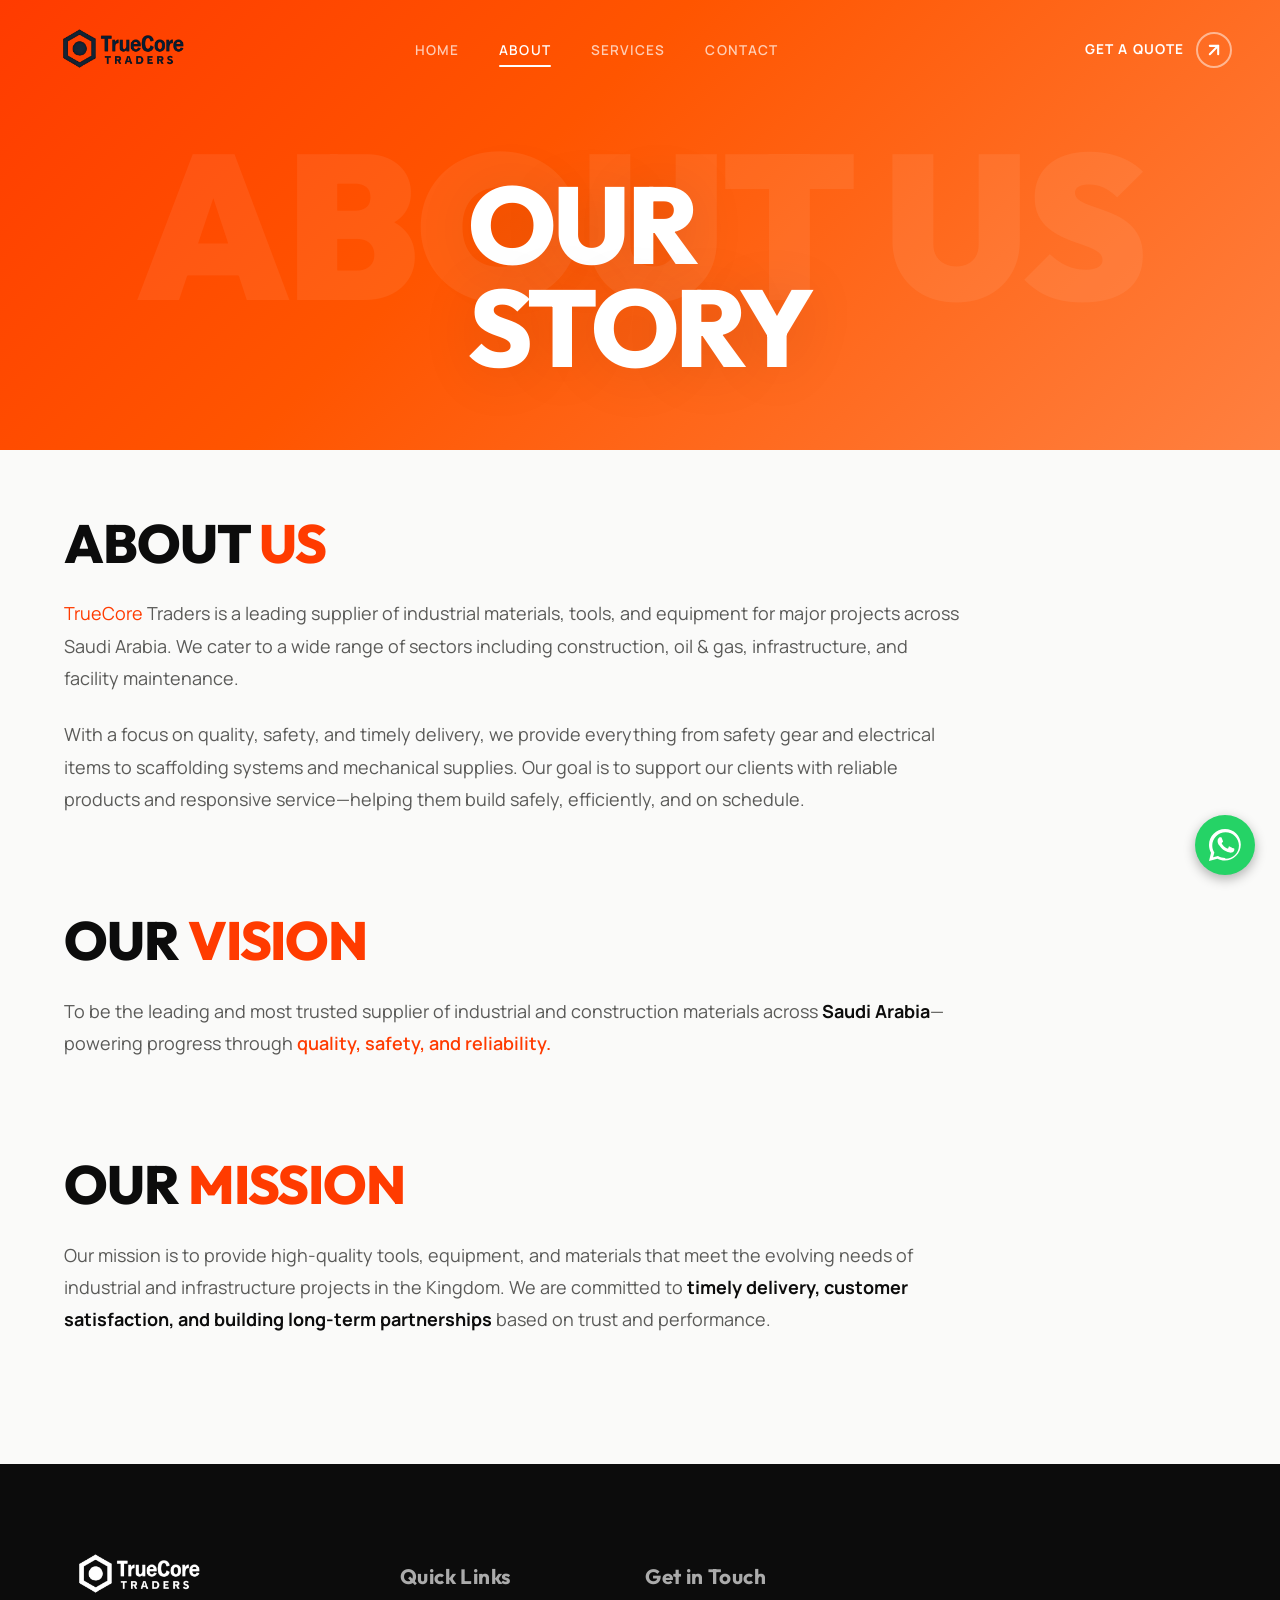
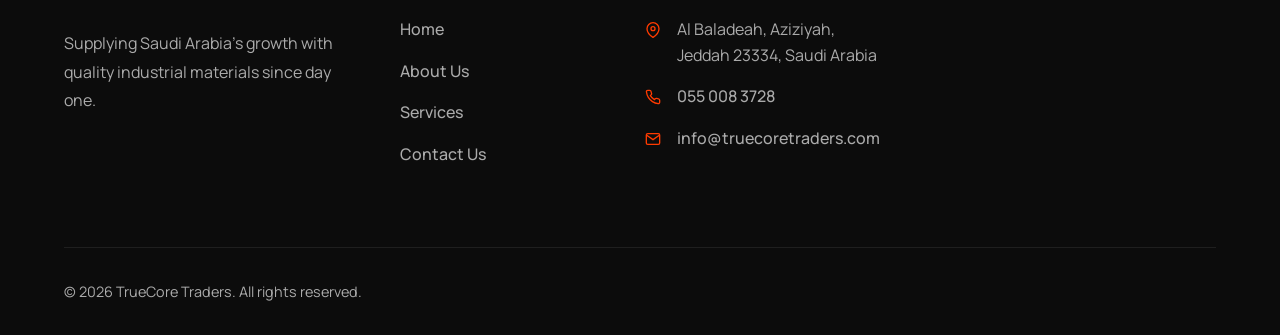
==== about.html @ ba6ee798 "Final SEO optimization, image compression to WebP, and final layout fixes" ====
<!DOCTYPE html>
<html lang="en">

<head>
    <meta charset="UTF-8">
    <meta name="viewport" content="width=device-width, initial-scale=1.0">
    <title>About Us | TrueCore Traders</title>
    <meta name="description"
        content="Learn about TrueCore Traders — Saudi Arabia's trusted supplier of industrial materials, safety equipment, power tools, and construction supplies.">
    <meta name="keywords" content="Safety Equipment, Power & Hand Tools, Electrical Items, Civil & Mechanical Materials, Lifting Equipment, Testing Instruments, Welding Tools & Supplies, Fasteners & Hardware, Lighting Fixtures, Furniture & Plumbing Materials, Cleaning & Maintenance Supplies, Office Supplies, Scaffolding & Access Systems, TrueCore Traders, Saudi Arabia">
        
    <!-- Favicon -->
    <link rel="icon" type="image/png" href="logo.png">
    <link rel="apple-touch-icon" href="logo.png">
    
    <!-- Canonical URL -->
    <link rel="canonical" href="https://www.truecoretraders.com/about.html">
    
    <!-- Open Graph Tags -->
    <meta property="og:title" content="About Us | TrueCore Traders">
    <meta property="og:description" content="Learn about TrueCore Traders — Saudi Arabia's trusted supplier of industrial materials, safety equipment, power tools, and construction supplies.">
    <meta property="og:image" content="https://www.truecoretraders.com/logo.png">
    <meta property="og:url" content="https://www.truecoretraders.com/about.html">
    <meta property="og:type" content="website">
    <meta property="og:site_name" content="TrueCore Traders">
    
    <!-- Twitter Card Tags -->
    <meta name="twitter:card" content="summary_large_image">
    <meta name="twitter:title" content="About Us | TrueCore Traders">
    <meta name="twitter:description" content="Learn about TrueCore Traders — Saudi Arabia's trusted supplier of industrial materials, safety equipment, power tools, and construction supplies.">
    <meta name="twitter:image" content="https://www.truecoretraders.com/logo.png">
    
    <link rel="stylesheet" href="styles.css">
    <link
        href="https://fonts.googleapis.com/css2?family=Outfit:wght@400;500;600;700;800;900&family=Manrope:wght@300;400;500;600;700;800&display=swap"
        rel="stylesheet">
    <style>
        .hero.about-hero {
            min-height: 50vh;
            display: flex;
            align-items: center;
            justify-content: center;
            padding-top: 100px;
        }

        .vision-mission-grid {
            display: grid;
            grid-template-columns: repeat(auto-fit, minmax(350px, 1fr));
            gap: 2rem;
            max-width: 1200px;
            margin: 0 auto;
            padding: 4rem 2rem;
        }
    </style>
</head>

<body>

    <!-- Navigation -->
    <nav class="navbar" id="navbar" aria-label="Main navigation">
        <div class="nav-logo">
            <a href="index.html" style="text-decoration: none; display: flex; align-items: center;">
                <img src="logo.png" alt="TrueCore Logo" class="nav-logo-image">
            </a>
        </div>
        <ul class="nav-links" id="navLinks">
            <li><a href="index.html">Home</a></li>
            <li><a href="about.html" class="active">About</a></li>
            <li><a href="services.html">Services</a></li>
            <li><a href="contact.html">Contact</a></li>
        </ul>
        <a href="contact.html" class="nav-cta" id="btnQuote">
            <span>GET A QUOTE</span>
            <span class="nav-cta-arrow">
                <svg width="20" height="20" viewBox="0 0 24 24" fill="none" stroke="currentColor" stroke-width="2.5"
                    stroke-linecap="round" stroke-linejoin="round">
                    <line x1="7" y1="17" x2="17" y2="7"></line>
                    <polyline points="7 7 17 7 17 17"></polyline>
                </svg>
            </span>
        </a>
        <!-- Mobile Menu Toggle -->
        <button class="mobile-toggle" id="mobileToggle" aria-label="Toggle navigation menu">
            <span></span><span></span><span></span>
        </button>
    </nav>

    <!-- Hero Section -->
    <main class="hero about-hero" id="hero">
        <h1 class="sr-only">About TrueCore Traders — Saudi Arabia's Trusted Industrial Supplier</h1>
        <!-- Background Name Watermark -->
        <div class="hero-watermark" aria-hidden="true">ABOUT US</div>

        <!-- Giant Typography -->
        <div class="hero-headline" style="position: relative; z-index: 10;">
            <span class="hero-word hero-word-1">OUR</span>
            <span class="hero-word hero-word-2">STORY</span>
        </div>
    </main>

    <!-- About, Vision and Mission Section -->
    <section class="about-vision-mission-section" id="about" style="background: var(--surface-0); padding: 4rem 4rem 8rem 4rem;">
        <div style="max-width: 1200px; margin: 0 auto; display: flex; flex-direction: column; gap: 6rem;">

            <!-- About Text -->
            <div class="reveal-up" style="--delay: 0s;">
                <h2 class="section-heading" style="margin-bottom: 1.5rem;">
                    ABOUT <span class="text-accent">US</span>
                </h2>
                <p style="color: var(--text-secondary); font-size: 1.125rem; line-height: 1.8; max-width: 900px; font-weight: 400; margin-bottom: 1.5rem;">
                    <span class="text-accent">TrueCore</span> Traders is a leading supplier of industrial materials,
                    tools, and equipment for major projects across Saudi Arabia. We cater to a wide range of sectors
                    including construction, oil & gas, infrastructure, and facility maintenance.
                </p>
                <p style="color: var(--text-secondary); font-size: 1.125rem; line-height: 1.8; max-width: 900px; font-weight: 400;">
                    With a focus on quality, safety, and timely delivery, we provide everything from safety gear and
                    electrical items to scaffolding systems and mechanical supplies. Our goal is to support our clients
                    with reliable products and responsive service—helping them build safely, efficiently, and on
                    schedule.
                </p>
            </div>

            <!-- Vision Text -->
            <div class="reveal-up" style="--delay: 0.2s;">
                <h2 class="section-heading" style="margin-bottom: 1.5rem;">
                    <span style="color: var(--text-primary);">OUR</span>
                    <span style="color: var(--orange-hot);">VISION</span>
                </h2>
                <p
                    style="color: var(--text-secondary); font-size: 1.125rem; line-height: 1.8; max-width: 900px; font-weight: 400;">
                    To be the leading and most trusted supplier of industrial and construction materials across <span
                        style="color: var(--text-primary); font-weight: 700;">Saudi Arabia</span>—powering progress
                    through <span style="color: var(--orange-hot); font-weight: 600;">quality, safety, and
                        reliability.</span>
                </p>
            </div>

            <!-- Mission Text -->
            <div class="reveal-up" style="--delay: 0.4s;">
                <h2 class="section-heading" style="margin-bottom: 1.5rem;">
                    <span style="color: var(--text-primary);">OUR</span>
                    <span style="color: var(--orange-hot);">MISSION</span>
                </h2>
                <p
                    style="color: var(--text-secondary); font-size: 1.125rem; line-height: 1.8; max-width: 900px; font-weight: 400;">
                    Our mission is to provide high-quality tools, equipment, and materials that meet the evolving needs
                    of industrial and infrastructure projects in the Kingdom. We are committed to <span
                        style="color: var(--text-primary); font-weight: 700;">timely delivery, customer satisfaction,
                        and building long-term partnerships</span> based on trust and performance.
                </p>
            </div>

        </div>
    </section>

    <!-- Footer -->
    <footer class="site-footer" id="contact">
        <div class="footer-grid">
            <div class="footer-brand">
                <div class="footer-logo">
                    <img src="logo.png" alt="TrueCore Logo" class="nav-logo-image">
                </div>
                <p class="footer-tagline">Supplying Saudi Arabia's growth with quality industrial materials since day
                    one.</p>
            </div>

            <div class="footer-col">
                <h4>Quick Links</h4>
                <ul>
                    <li><a href="index.html">Home</a></li>
                    <li><a href="about.html">About Us</a></li>
                    <li><a href="services.html">Services</a></li>
                    <li><a href="contact.html">Contact Us</a></li>
                </ul>
            </div>


            <div class="footer-col">
                <h4>Get in Touch</h4>
                <ul class="contact-list">
                    <li>
                        <svg width="16" height="16" viewBox="0 0 24 24" fill="none" stroke="currentColor" stroke-width="2"><path d="M21 10c0 7-9 13-9 13s-9-6-9-13a9 9 0 0 1 18 0z"></path><circle cx="12" cy="10" r="3"></circle></svg>
                        <span>Al Baladeah, Aziziyah,<br>Jeddah 23334, Saudi Arabia</span>
                    </li>
                    <li>
                        <svg width="16" height="16" viewBox="0 0 24 24" fill="none" stroke="currentColor"
                            stroke-width="2">
                            <path
                                d="M22 16.92v3a2 2 0 01-2.18 2 19.79 19.79 0 01-8.63-3.07 19.5 19.5 0 01-6-6 19.79 19.79 0 01-3.07-8.67A2 2 0 014.11 2h3a2 2 0 012 1.72c.127.96.361 1.903.7 2.81a2 2 0 01-.45 2.11L8.09 9.91a16 16 0 006 6l1.27-1.27a2 2 0 012.11-.45c.907.339 1.85.573 2.81.7A2 2 0 0122 16.92z" />
                        </svg>
                        <a href="tel:0550083728">055 008 3728</a>
                    </li>
                    <li>
                        <svg width="16" height="16" viewBox="0 0 24 24" fill="none" stroke="currentColor"
                            stroke-width="2">
                            <path d="M4 4h16c1.1 0 2 .9 2 2v12c0 1.1-.9 2-2 2H4c-1.1 0-2-.9-2-2V6c0-1.1.9-2 2-2z" />
                            <polyline points="22,6 12,13 2,6" />
                        </svg>
                        <a href="mailto:info@truecoretraders.com">info@truecoretraders.com</a>
                    </li>

                </ul>
            </div>
        </div>

        <div class="footer-bottom">
            <p>&copy; 2026 TrueCore Traders. All rights reserved.</p>
        </div>
    </footer>

    <script>

        // ===== NAVBAR =====
        window.addEventListener('scroll', () => {
            const scrollTop = document.documentElement.scrollTop;
            const navbar = document.getElementById('navbar');
            if (scrollTop > 80) {
                navbar.classList.add('scrolled');
            } else {
                navbar.classList.remove('scrolled');
            }
        });

        // ===== REVEAL ON SCROLL =====
        const revealElements = document.querySelectorAll('.reveal-up');
        const revealObserver = new IntersectionObserver((entries) => {
            entries.forEach(entry => {
                if (entry.isIntersecting) {
                    entry.target.classList.add('revealed');
                    revealObserver.unobserve(entry.target);
                }
            });
        }, { threshold: 0.15, rootMargin: '0px 0px -50px 0px' });
        revealElements.forEach(el => revealObserver.observe(el));

        // ===== MOBILE MENU =====
        const mobileToggle = document.getElementById('mobileToggle');
        const navLinks = document.getElementById('navLinks');

        if (mobileToggle) {
            mobileToggle.addEventListener('click', () => {
                mobileToggle.classList.toggle('active');
                navLinks.classList.toggle('mobile-open');
            });
        }

        // ===== HERO ENTRANCE ANIMATIONS =====
        document.addEventListener('DOMContentLoaded', () => {
            document.querySelectorAll('.hero-word').forEach((el, i) => {
                setTimeout(() => el.classList.add('visible'), i * 150);
            });
            setTimeout(() => {
                document.querySelector('.hero-watermark')?.classList.add('visible');
            }, 400);
        });
    </script>
    <!-- WhatsApp Sticky Button -->
    <a href="https://wa.me/966550083728" class="whatsapp-sticky" target="_blank" rel="noopener noreferrer" aria-label="Chat on WhatsApp">
        <svg viewBox="0 0 32 32" width="32" height="32" fill="currentColor" xmlns="http://www.w3.org/2000/svg">
            <path d="M16.002 0c-8.835 0-16.002 7.165-16.002 16 0 2.825.735 5.485 2.03 7.77L.025 31.968l8.4-2.202c2.205 1.155 4.7 1.815 7.377 1.815 8.835 0 16.002-7.165 16.002-16S24.837 0 16.002 0zm0 28.877c-2.39 0-4.63-.615-6.57-1.685l-.475-.26-4.887 1.282 1.305-4.762-.305-.487c-1.185-1.9-1.815-4.14-1.815-6.49 0-7.355 5.985-13.34 13.342-13.34s13.34 5.985 13.34 13.34c0 7.355-5.985 13.34-13.34 13.34zm7.32-9.98c-.4-.2-2.375-1.175-2.74-1.31-.365-.135-.63-.2-.895.2-.265.4-.1.975-.41 1.375-.31.4-.625.45-1.025.25s-1.695-.625-3.23-2c-1.195-1.07-2-2.395-2.23-2.795-.23-.4-.025-.615.175-.815.18-.18.4-.4.6-.6.2-.2.265-.345.4-.575.135-.23.065-.43-.035-.63s-.895-2.155-1.225-2.95c-.32-.775-.645-.67-.895-.68-.24-.01-.515-.01-.78-.01-.265 0-.695.1-1.06.5s-1.395 1.36-1.395 3.32 1.425 3.85 1.625 4.12c.2.265 2.81 4.29 6.81 6.01 3.52 1.515 4.545 1.55 5.375 1.31.96-.28 2.375-.97 2.71-1.91s.335-1.745.235-1.91c-.1-.165-.365-.265-.765-.465z"></path>
        </svg>
    </a>

    <!-- Structured Data (JSON-LD) -->
    <script type="application/ld+json">
    {
        "@context": "https://schema.org",
        "@type": "AboutPage",
        "url": "https://www.truecoretraders.com/about.html",
        "name": "About TrueCore Traders",
        "description": "Learn about TrueCore Traders — Saudi Arabia's trusted supplier of industrial materials, safety equipment, power tools, and construction supplies.",
        "publisher": {
            "@type": "Organization",
            "name": "TrueCore Traders",
            "url": "https://www.truecoretraders.com",
            "logo": "https://www.truecoretraders.com/logo.png"
        },
        "mainEntity": {
            "@type": "Organization",
            "name": "TrueCore Traders",
            "description": "A leading supplier of industrial materials, tools, and equipment for major projects across Saudi Arabia.",
            "areaServed": {
                "@type": "Country",
                "name": "Saudi Arabia"
            },
            "knowsAbout": ["Industrial Materials", "Safety Equipment", "Power Tools", "Construction Supplies", "Scaffolding", "Welding Equipment"]
        }
    }
    </script>
</body>

</html>
---- styles.css ----
/* ============================================
   TrueCore Traders — Bold Editorial Design System
   Inspired by VIKTORCODDY reference layout
   ============================================ */

/* === DESIGN TOKENS === */
:root {
    --orange-hot: #FF3B00;
    --orange-deep: #E63200;
    --orange-light: #FF6B35;
    --orange-glow: rgba(255, 59, 0, 0.4);
    --orange-subtle: rgba(255, 59, 0, 0.08);

    --surface-0: #FAFAF9;
    --surface-1: #FFFFFF;
    --surface-2: #F5F5F0;
    --surface-dark: #0C0C0C;
    --surface-dark-2: #161616;
    --surface-dark-3: #1E1E1E;

    --text-primary: #0C0C0C;
    --text-secondary: #5A5A58;
    --text-tertiary: #9A9A97;
    --text-inverse: #FAFAF9;
    --text-inverse-muted: #ABABAB;

    --radius-sm: 8px;
    --radius-md: 12px;
    --radius-lg: 20px;
    --radius-xl: 28px;
    --radius-full: 9999px;

    --shadow-sm: 0 1px 2px rgba(0, 0, 0, 0.04), 0 1px 4px rgba(0, 0, 0, 0.02);
    --shadow-md: 0 4px 12px rgba(0, 0, 0, 0.06), 0 2px 6px rgba(0, 0, 0, 0.03);
    --shadow-lg: 0 12px 40px rgba(0, 0, 0, 0.08), 0 4px 16px rgba(0, 0, 0, 0.04);
    --shadow-xl: 0 24px 60px rgba(0, 0, 0, 0.10), 0 8px 24px rgba(0, 0, 0, 0.06);

    --font-heading: 'Outfit', sans-serif;
    --font-body: 'Manrope', sans-serif;

    --ease-out-expo: cubic-bezier(0.16, 1, 0.3, 1);
    --ease-out-quart: cubic-bezier(0.25, 1, 0.5, 1);
    --ease-spring: cubic-bezier(0.34, 1.56, 0.64, 1);
}

/* === RESET & BASE === */
*,
*::before,
*::after {
    margin: 0;
    padding: 0;
    box-sizing: border-box;
}

html {
    scroll-behavior: smooth;
    -webkit-font-smoothing: antialiased;
    -moz-osx-font-smoothing: grayscale;
}

body {
    font-family: var(--font-body);
    background-color: var(--surface-0);
    color: var(--text-primary);
    overflow-x: hidden;
    line-height: 1.6;
}

::selection {
    background: var(--orange-hot);
    color: #fff;
}

/* === SCREEN READER ONLY (SEO H1) === */
.sr-only {
    position: absolute;
    width: 1px;
    height: 1px;
    padding: 0;
    margin: -1px;
    overflow: hidden;
    clip: rect(0, 0, 0, 0);
    white-space: nowrap;
    border: 0;
}

/* === PAGE LOADER === */
.page-loader {
    position: fixed;
    top: 0;
    left: 0;
    width: 100%;
    height: 100%;
    background: var(--orange-hot);
    display: flex;
    align-items: center;
    justify-content: center;
    z-index: 10000;
    transition: opacity 0.6s var(--ease-out-expo), visibility 0.6s;
}

.page-loader.loaded {
    opacity: 0;
    visibility: hidden;
}

.loader-content {
    display: flex;
    align-items: center;
    gap: 1rem;
    animation: loaderPulse 1.5s ease-in-out infinite;
}

.loader-icon {
    font-size: 3rem;
    color: #fff;
    animation: loaderSpin 2s linear infinite;
}

.loader-text {
    font-family: var(--font-heading);
    font-size: 3.5rem;
    font-weight: 400;
    letter-spacing: 0.1em;
    color: #fff;
}

@keyframes loaderPulse {

    0%,
    100% {
        opacity: 0.6;
    }

    50% {
        opacity: 1;
    }
}

@keyframes loaderSpin {
    0% {
        transform: rotate(0deg);
    }

    100% {
        transform: rotate(360deg);
    }
}

/* === SCROLL PROGRESS === */
.scroll-progress {
    position: fixed;
    top: 0;
    left: 0;
    height: 3px;
    width: 0%;
    background: #fff;
    z-index: 9998;
    transition: width 0.1s linear;
    box-shadow: 0 0 12px rgba(255, 255, 255, 0.4);
}

/* === REVEAL ANIMATIONS === */
.reveal-up {
    opacity: 0;
    transform: translateY(40px);
    transition: opacity 0.8s var(--ease-out-expo), transform 0.8s var(--ease-out-expo);
    transition-delay: var(--delay, 0s);
}

.reveal-up.revealed {
    opacity: 1;
    transform: translateY(0);
}

/* === NAVIGATION === */
.navbar {
    display: flex;
    justify-content: space-between;
    align-items: center;
    padding: 1.25rem 3rem;
    position: fixed;
    top: 0;
    left: 0;
    right: 0;
    z-index: 1000;
    transition: all 0.4s var(--ease-out-expo);
}

.navbar.scrolled {
    background: rgba(255, 59, 0, 0.92);
    backdrop-filter: blur(20px) saturate(180%);
    -webkit-backdrop-filter: blur(20px) saturate(180%);
    padding: 0.8rem 3rem;
    box-shadow: 0 4px 30px rgba(0, 0, 0, 0.15);
}

.nav-logo {
    display: flex;
    align-items: center;
    gap: 0.5rem;
    text-decoration: none;
    color: #fff;
    z-index: 10;
}

.nav-logo-image {
    height: 60px;
    width: auto;
    object-fit: contain;
    transform: scale(2.5);
    transform-origin: left center;
}

.nav-logo-icon {
    font-size: 1.6rem;
    color: #fff;
    font-family: sans-serif;
    transition: transform 0.4s var(--ease-spring);
}

.nav-logo:hover .nav-logo-icon {
    transform: rotate(60deg);
}

.nav-logo-text {
    font-family: var(--font-heading);
    font-size: 1.35rem;
    letter-spacing: 0.05em;
    font-weight: 800;
    color: #fff;
}

.nav-links {
    display: flex;
    list-style: none;
    gap: 2.5rem;
}

.nav-links a {
    text-decoration: none;
    color: rgba(255, 255, 255, 0.7);
    font-weight: 600;
    font-size: 0.85rem;
    letter-spacing: 0.08em;
    text-transform: uppercase;
    position: relative;
    transition: color 0.3s;
    padding: 0.25rem 0;
}

.nav-links a::after {
    content: '';
    position: absolute;
    bottom: -4px;
    left: 0;
    width: 0;
    height: 2px;
    background: #fff;
    border-radius: 2px;
    transition: width 0.3s var(--ease-out-expo);
}

.nav-links a:hover,
.nav-links a.active {
    color: #fff;
}

.nav-links a:hover::after,
.nav-links a.active::after {
    width: 100%;
}

.nav-cta {
    display: inline-flex;
    align-items: center;
    gap: 0.75rem;
    color: #fff;
    text-decoration: none;
    font-weight: 700;
    font-size: 0.85rem;
    letter-spacing: 0.08em;
    text-transform: uppercase;
    transition: all 0.3s;
    z-index: 10;
}

.nav-cta-arrow {
    display: inline-flex;
    align-items: center;
    justify-content: center;
    width: 36px;
    height: 36px;
    border: 2px solid rgba(255, 255, 255, 0.5);
    border-radius: 50%;
    transition: all 0.3s var(--ease-out-expo);
}

.nav-cta:hover .nav-cta-arrow {
    background: #fff;
    border-color: #fff;
    color: var(--orange-hot);
    transform: rotate(-45deg);
}

.nav-cta:hover .nav-cta-arrow svg {
    stroke: var(--orange-hot);
}

.mobile-toggle {
    display: none;
    flex-direction: column;
    gap: 5px;
    background: none;
    border: none;
    cursor: pointer;
    padding: 0.5rem;
    z-index: 1001;
}

.mobile-toggle span {
    width: 24px;
    height: 2px;
    background: #fff;
    border-radius: 2px;
    transition: all 0.3s var(--ease-out-expo);
}

.mobile-toggle.active span:nth-child(1) {
    transform: rotate(45deg) translate(5px, 5px);
}

.mobile-toggle.active span:nth-child(2) {
    opacity: 0;
}

.mobile-toggle.active span:nth-child(3) {
    transform: rotate(-45deg) translate(5px, -5px);
}

/* === HERO SECTION === */
.hero {
    position: relative;
    min-height: 100vh;
    background: linear-gradient(135deg, #FF3B00 0%, #FF5500 40%, #FF6B20 70%, #FF8040 100%);
    overflow: hidden;
    display: flex;
    align-items: center;
    justify-content: center;
}

/* Background watermark text */
.hero-watermark {
    position: absolute;
    top: 50%;
    left: 50%;
    transform: translate(-50%, -50%);
    font-family: var(--font-heading);
    font-size: clamp(6rem, 16vw, 22rem);
    font-weight: 900;
    color: rgba(255, 255, 255, 0.07);
    letter-spacing: -0.02em;
    white-space: nowrap;
    pointer-events: none;
    z-index: 1;
    opacity: 0;
    transition: opacity 1.2s ease 0.3s;
}

.hero-watermark.visible {
    opacity: 1;
}

/* Giant headline typography */
.hero-headline {
    position: absolute;
    top: 0;
    left: 0;
    right: 0;
    bottom: 0;
    display: flex;
    flex-direction: column;
    justify-content: center;
    padding: 0 3rem;
    z-index: 5;
    pointer-events: none;
}

.hero-word {
    font-family: var(--font-heading);
    font-weight: 800;
    color: #fff;
    letter-spacing: -0.03em;
    line-height: 0.95;
    display: block;
    opacity: 0;
    transform: translateY(80px);
    transition: opacity 0.8s var(--ease-out-expo), transform 0.8s var(--ease-out-expo);
}

.hero-word.visible {
    opacity: 1;
    transform: translateY(0);
}

.hero-word-1 {
    font-size: clamp(3.8rem, 8.5vw, 9.5rem);
    text-shadow: 0 4px 60px rgba(0, 0, 0, 0.12);
}

.hero-word-2 {
    font-size: clamp(3.8rem, 8.5vw, 9.5rem);
    text-shadow: 0 4px 60px rgba(0, 0, 0, 0.12);
    transition-delay: 0.15s;
}

.hero-word-3 {
    font-size: clamp(3.8rem, 8.5vw, 9.5rem);
    text-shadow: 0 4px 60px rgba(0, 0, 0, 0.12);
    transition-delay: 0.3s;
}

/* Hero image */
.hero-image-wrapper {
    position: absolute;
    right: 4%;
    /* Aligns the crate hook between 'CONTACT' and 'HIRE US' */
    top: 0;
    z-index: 8;
    display: flex;
    align-items: flex-start;
    justify-content: center;
    height: 100vh;
    width: 45vw;
    max-width: 700px;
    opacity: 0;
    transition: opacity 1s var(--ease-out-expo) 0.4s;
}

.hero-image-wrapper.visible {
    opacity: 1;
}

.hero-image-glow {
    position: absolute;
    bottom: 10%;
    left: 50%;
    transform: translateX(-50%);
    width: 80%;
    height: 60%;
    background: radial-gradient(ellipse, rgba(255, 200, 0, 0.15) 0%, transparent 70%);
    filter: blur(40px);
    pointer-events: none;
    z-index: -1;
}

.hero-image {
    position: absolute;
    top: 0;
    left: 0;
    width: 100%;
    height: 100vh;
    object-fit: contain;
    object-position: top center;
    filter: drop-shadow(0 30px 60px rgba(0, 0, 0, 0.2));
}

.crate-closed {
    transform-origin: top center;
    animation: crateClosedLoop 20s cubic-bezier(0.645, 0.045, 0.355, 1) infinite;
}

.crate-open {
    opacity: 0;
    transform: translateY(-100%);
    animation: crateOpenLoop 20s cubic-bezier(0.645, 0.045, 0.355, 1) infinite;
}

@keyframes crateClosedLoop {
    0% { transform: translateY(-100%) scale(1.15); opacity: 0; }
    5% { transform: translateY(0) scale(1.15); opacity: 1; }
    30% { transform: translateY(0) scale(1.15); opacity: 1; }
    35% { transform: translateY(-100%) scale(1.15); opacity: 0; }
    100% { transform: translateY(-100%) scale(1.15); opacity: 0; }
}

@keyframes crateOpenLoop {
    0%, 40% { transform: translateY(-100%); opacity: 0; }
    45% { transform: translateY(0); opacity: 1; }
    95% { transform: translateY(0); opacity: 1; }
    100% { transform: translateY(-100%); opacity: 0; }
}

@keyframes crateClosedLoopMobile {
    0% { transform: translateY(-40%) scale(1.15); opacity: 0; }
    5% { transform: translateY(0) scale(1.15); opacity: 1; }
    30% { transform: translateY(0) scale(1.15); opacity: 1; }
    35% { transform: translateY(-40%) scale(1.15); opacity: 0; }
    100% { transform: translateY(-40%) scale(1.15); opacity: 0; }
}

@keyframes crateOpenLoopMobile {
    0%, 40% { transform: translateY(-40%); opacity: 0; }
    45% { transform: translateY(0); opacity: 1; }
    95% { transform: translateY(0); opacity: 1; }
    100% { transform: translateY(-40%); opacity: 0; }
}

.crate-open-group {
    position: absolute;
    top: 0;
    left: 0;
    width: 100%;
    height: 100%;
}

/* Right tagline */
.hero-tagline {
    position: absolute;
    right: 3rem;
    top: 45%;
    transform: translateY(-50%);
    z-index: 10;
    display: flex;
    gap: 1rem;
    align-items: flex-start;
    opacity: 0;
    transition: opacity 0.8s ease 0.8s;
}

.hero-tagline.visible {
    opacity: 1;
}

.hero-tagline-slash {
    font-family: var(--font-body);
    font-weight: 800;
    font-size: 1rem;
    color: rgba(255, 255, 255, 0.6);
    line-height: 1.6;
}

.hero-tagline-text {
    font-family: var(--font-body);
    font-weight: 700;
    font-size: clamp(0.85rem, 1.2vw, 1.1rem);
    color: #fff;
    line-height: 1.6;
    letter-spacing: 0.05em;
    text-transform: uppercase;
}

/* Left description */
.hero-description {
    position: absolute;
    left: 3rem;
    bottom: 8rem;
    max-width: 320px;
    z-index: 10;
    opacity: 0;
    transition: opacity 0.8s ease 1s;
}

.hero-description.visible {
    opacity: 1;
}

.hero-description p {
    font-family: var(--font-body);
    font-weight: 600;
    font-size: 0.75rem;
    color: rgba(255, 255, 255, 0.7);
    line-height: 1.8;
    letter-spacing: 0.04em;
    text-transform: uppercase;
}

/* === BRAND TICKER === */
.brand-ticker {
    position: absolute;
    bottom: 0;
    left: 0;
    right: 0;
    z-index: 10;
    overflow: hidden;
    padding: 1.5rem 0;
    background: linear-gradient(to top, rgba(0, 0, 0, 0.12) 0%, transparent 100%);
    opacity: 0;
    transition: opacity 0.8s ease 1.2s;
}

.brand-ticker.visible {
    opacity: 1;
}

.brand-ticker-track {
    display: flex;
    gap: 3rem;
    align-items: center;
    white-space: nowrap;
    width: max-content;
}

.brand-name {
    font-family: var(--font-heading);
    font-size: clamp(1.3rem, 2vw, 1.8rem);
    font-weight: 700;
    color: #fff;
    letter-spacing: 0.06em;
    text-transform: uppercase;
    flex-shrink: 0;
}

.brand-name.brand-outlined {
    color: transparent;
    -webkit-text-stroke: 1.5px rgba(255, 255, 255, 0.6);
}

@keyframes tickerScroll {
    0% {
        transform: translateX(0);
    }

    100% {
        transform: translateX(-50%);
    }
}

/* === ABOUT SECTION === */
.about-section {
    padding: 8rem 4rem;
    background: var(--surface-0);
}

.about-grid {
    display: grid;
    grid-template-columns: 1fr 1fr;
    gap: 6rem;
    max-width: 1300px;
    margin: 0 auto;
    align-items: start;
}

.section-tag {
    display: inline-block;
    font-size: 0.8rem;
    font-weight: 800;
    letter-spacing: 0.2em;
    color: var(--orange-hot);
    background: var(--orange-subtle);
    padding: 0.5rem 1.2rem;
    border-radius: var(--radius-full);
    margin-bottom: 1.5rem;
    text-transform: uppercase;
}

.section-heading {
    font-family: var(--font-heading);
    font-size: clamp(2.5rem, 4.2vw, 4.2rem);
    font-weight: 800;
    line-height: 1.1;
    letter-spacing: -0.02em;
    color: var(--text-primary);
}

.text-accent {
    color: var(--orange-hot);
}

.about-text {
    font-size: 1.15rem;
    color: var(--text-secondary);
    line-height: 1.8;
    margin-bottom: 1.5rem;
}

.about-features {
    display: flex;
    gap: 2.5rem;
    margin-top: 3rem;
    padding-top: 3rem;
    border-top: 1px solid rgba(0, 0, 0, 0.08);
}

.feature {
    display: flex;
    align-items: center;
    gap: 0.75rem;
    font-weight: 700;
    font-size: 1rem;
    color: var(--text-primary);
}

.feature-icon {
    color: var(--orange-hot);
    font-size: 1.2rem;
    font-family: sans-serif;
}

/* === STATS SECTION === */
.stats-section {
    padding: 8rem 4rem;
    background: var(--surface-dark);
    position: relative;
    overflow: hidden;
}

.stats-section::before {
    content: '';
    position: absolute;
    top: 0;
    left: 0;
    right: 0;
    bottom: 0;
    background: radial-gradient(ellipse at 20% 50%, rgba(255, 59, 0, 0.08) 0%, transparent 50%),
        radial-gradient(ellipse at 80% 50%, rgba(255, 59, 0, 0.05) 0%, transparent 50%);
    pointer-events: none;
}

.stats-grid {
    display: grid;
    grid-template-columns: repeat(4, 1fr);
    gap: 3rem;
    max-width: 1200px;
    margin: 0 auto;
    position: relative;
    z-index: 1;
}

.stat-card {
    text-align: center;
    padding: 2.5rem 1.5rem;
    border-radius: var(--radius-lg);
    background: rgba(255, 255, 255, 0.03);
    border: 1px solid rgba(255, 255, 255, 0.06);
    transition: all 0.4s var(--ease-out-expo);
}

.stat-card:hover {
    background: rgba(255, 255, 255, 0.06);
    transform: translateY(-4px);
    border-color: rgba(255, 59, 0, 0.25);
}

.stat-number {
    font-family: var(--font-heading);
    font-size: clamp(3rem, 5vw, 5rem);
    font-weight: 800;
    color: var(--orange-hot);
    letter-spacing: -0.02em;
    display: inline;
}

.stat-suffix {
    font-family: var(--font-heading);
    font-size: clamp(2rem, 3vw, 3rem);
    font-weight: 800;
    color: var(--orange-light);
}

.stat-label {
    color: var(--text-inverse-muted);
    font-size: 1rem;
    font-weight: 600;
    margin-top: 1rem;
    letter-spacing: 0.02em;
}

/* === WHY CHOOSE US SECTION === */
.why-choose-section {
    position: relative;
    padding: 6rem 10%;
    overflow: hidden;
    background: #111;
}

.why-choose-bg {
    position: absolute;
    top: 0;
    left: 0;
    width: 100%;
    height: 100%;
    background-image: url('supply-safety-gear.jpg');
    background-size: cover;
    background-position: center;
    opacity: 0.3;
    z-index: 1;
}

.why-choose-section::after {
    content: '';
    position: absolute;
    top: 0;
    left: 0;
    width: 100%;
    height: 100%;
    background: linear-gradient(90deg, rgba(0, 0, 0, 0.95) 0%, rgba(0, 0, 0, 0.6) 100%);
    z-index: 2;
}

.why-choose-content {
    position: relative;
    z-index: 3;
    max-width: 900px;
}

.why-choose-heading {
    display: flex;
    align-items: center;
    gap: 1.25rem;
    font-family: var(--font-primary);
    font-size: 3.5rem;
    color: #FFC107;
    margin-bottom: 3rem;
}

.why-choose-heading .check-icon {
    display: inline-flex;
    align-items: center;
    justify-content: center;
    background-color: #4CAF50;
    color: white;
    width: 45px;
    height: 45px;
    border-radius: 4px;
    font-size: 2rem;
    line-height: 1;
}

.why-choose-list {
    list-style: none;
    padding: 0;
    margin: 0;
    display: flex;
    flex-direction: column;
    gap: 2rem;
}

.why-choose-list li {
    position: relative;
    padding-left: 1.75rem;
    font-size: 1.35rem;
    line-height: 1.5;
    color: #e0e0e0;
}

.why-choose-list li::before {
    content: '';
    position: absolute;
    left: 0;
    top: 0.65rem;
    width: 8px;
    height: 8px;
    background-color: white;
}

.why-choose-list li strong {
    color: white;
}

/* === SERVICES SECTION === */
.services-section {
    padding: 8rem 4rem;
    background: var(--surface-0);
}

.services-header {
    text-align: center;
    max-width: 600px;
    margin: 0 auto 5rem;
}

.services-grid {
    display: grid;
    grid-template-columns: repeat(3, 1fr);
    gap: 2rem;
    max-width: 1300px;
    margin: 0 auto;
}

.service-card {
    position: relative;
    padding: 0;
    background: transparent;
    border: none;
    transition: all 0.5s var(--ease-out-expo);
    display: flex;
    flex-direction: column;
    gap: 1.25rem;
}

.service-card:hover {
    transform: translateY(-8px);
}

.service-image-box {
    position: relative;
    width: 100%;
    height: 320px;
    overflow: hidden;
    background: #eaedf0;
    border-radius: var(--radius-lg);
}

.service-img {
    width: 100%;
    height: 100%;
    object-fit: cover;
    object-position: center;
    transition: transform 0.6s var(--ease-out-expo);
    mix-blend-mode: darken;
}

.service-card:hover .service-img {
    transform: scale(1.06);
}

.service-badge {
    display: none;
}

.service-content {
    padding: 0;
    display: flex;
    flex-direction: column;
}

.service-card-line {
    display: none;
}

.service-card:hover .service-card-line {
    display: none;
}

.service-card h3 {
    font-family: var(--font-heading);
    font-size: 1.8rem;
    font-weight: 400;
    margin-bottom: 0.8rem;
    color: var(--text-primary);
    letter-spacing: 0.02em;
    transition: color 0.3s;
}

.service-card:hover h3 {
    color: var(--orange-hot);
}

.service-card p {
    font-size: 0.95rem;
    color: var(--text-secondary);
    line-height: 1.65;
    margin: 0;
}

/* === CTA SECTION === */
.cta-section {
    padding: 8rem 4rem;
    background: var(--orange-hot);
    position: relative;
    overflow: hidden;
}

.cta-section::before {
    content: '';
    position: absolute;
    top: -100px;
    right: -100px;
    width: 400px;
    height: 400px;
    background: rgba(255, 255, 255, 0.15);
    border-radius: 50%;
    filter: blur(60px);
}

.cta-section::after {
    content: '';
    position: absolute;
    bottom: -100px;
    left: -100px;
    width: 300px;
    height: 300px;
    background: rgba(0, 0, 0, 0.1);
    border-radius: 50%;
    filter: blur(60px);
}

.cta-content {
    max-width: 800px;
    margin: 0 auto;
    text-align: center;
    position: relative;
    z-index: 1;
}

.cta-content h2 {
    font-family: var(--font-heading);
    font-size: clamp(2.6rem, 4.5vw, 4.5rem);
    font-weight: 800;
    color: #fff;
    letter-spacing: -0.02em;
    margin-bottom: 1.5rem;
    line-height: 1.1;
}

.cta-content p {
    font-size: 1.2rem;
    color: rgba(255, 255, 255, 0.85);
    margin-bottom: 3rem;
    line-height: 1.7;
    font-weight: 500;
}

.cta-btn {
    display: inline-flex;
    align-items: center;
    gap: 0.75rem;
    background: #fff;
    color: var(--orange-hot);
    padding: 1.15rem 2.5rem;
    text-decoration: none;
    font-weight: 800;
    font-size: 1rem;
    border-radius: var(--radius-full);
    transition: all 0.4s var(--ease-out-expo);
    border: none;
    cursor: pointer;
    letter-spacing: 0.04em;
    text-transform: uppercase;
}

.cta-btn:hover {
    transform: translateY(-3px) scale(1.02);
    box-shadow: 0 15px 40px rgba(0, 0, 0, 0.2);
    background: var(--surface-dark);
    color: #fff;
}

.cta-btn:hover svg {
    stroke: #fff;
}

/* === FOOTER === */
.site-footer {
    background: var(--surface-dark);
    color: var(--text-inverse);
    padding: 6rem 4rem 2rem;
}

.footer-grid {
    display: grid;
    grid-template-columns: 1.5fr 1fr 1fr 1.5fr;
    gap: 4rem;
    max-width: 1300px;
    margin: 0 auto;
    padding-bottom: 4rem;
    border-bottom: 1px solid rgba(255, 255, 255, 0.08);
}

.footer-logo {
    display: flex;
    align-items: center;
    gap: 0.5rem;
    margin-bottom: 1.5rem;
    margin-top: -15px;
}

.footer-logo .nav-logo-image {
    filter: brightness(0) invert(1);
}

.footer-logo .nav-logo-icon {
    color: var(--orange-hot);
}

.footer-logo .nav-logo-text {
    color: var(--text-inverse);
}

.footer-tagline {
    color: var(--text-inverse-muted);
    font-size: 1rem;
    line-height: 1.8;
    max-width: 300px;
}

.footer-col h4 {
    font-family: var(--font-heading);
    font-size: 1.3rem;
    font-weight: 700;
    letter-spacing: 0.02em;
    color: var(--text-inverse-muted);
    margin-bottom: 1.5rem;
}

.footer-col ul {
    list-style: none;
}

.footer-col ul li {
    margin-bottom: 1rem;
}

.footer-col ul a {
    color: var(--text-inverse-muted);
    text-decoration: none;
    font-size: 1rem;
    transition: color 0.3s;
    display: inline-flex;
    align-items: center;
    gap: 0.5rem;
    font-weight: 500;
}

.footer-col ul a:hover {
    color: var(--orange-hot);
}

.contact-list li {
    display: flex;
    align-items: flex-start;
    gap: 1rem;
    color: var(--text-inverse-muted);
}

.contact-list svg {
    color: var(--orange-hot);
    flex-shrink: 0;
    margin-top: 5px;
}

.footer-bottom {
    display: flex;
    justify-content: space-between;
    align-items: center;
    max-width: 1300px;
    margin: 0 auto;
    padding-top: 2rem;
    color: var(--text-inverse-muted);
    font-size: 0.9rem;
}

/* === RESPONSIVE === */
@media (max-width: 1200px) {

    .hero-word-1,
    .hero-word-2,
    .hero-word-3 {
        font-size: clamp(3.2rem, 7.5vw, 7.5rem);
    }

    .hero-tagline {
        right: 2rem;
    }
}

@media (max-width: 1024px) {
    .hero-headline {
        padding: 0 2rem;
        align-items: center;
        text-align: center;
        justify-content: flex-start;
        padding-top: 48vh;
        gap: 1rem;
    }



    .hero-word-1,
    .hero-word-2,
    .hero-word-3 {
        font-size: clamp(4rem, 10vw, 7rem);
    }

    .hero-image-wrapper {
        width: 80%;
        height: 65vh;
        top: 0;
        left: 50%;
        transform: translateX(-50%);
        right: auto;
    }

    .hero-watermark {
        top: 25%;
        font-size: 20vw;
    }

    .about-grid {
        grid-template-columns: 1fr;
        gap: 3rem;
    }

    .stats-grid {
        grid-template-columns: repeat(2, 1fr);
    }

    .services-grid {
        grid-template-columns: repeat(2, 1fr);
    }

    .footer-grid {
        grid-template-columns: 1fr 1fr;
    }

    .navbar {
        padding: 1.25rem 2rem;
    }

    .navbar.scrolled {
        padding: 0.8rem 2rem;
    }
}

@media (max-width: 768px) {
    .navbar {
        padding: 1rem 1.5rem;
    }

    .nav-links {
        display: none;
        position: fixed;
        top: 0;
        left: 0;
        right: 0;
        bottom: 0;
        background: rgba(255, 59, 0, 0.98);
        backdrop-filter: blur(20px);
        flex-direction: column;
        align-items: center;
        justify-content: center;
        gap: 2rem;
        z-index: 999;
    }

    .nav-links.mobile-open {
        display: flex;
    }

    .nav-links a {
        font-size: 1.5rem;
        font-weight: 700;
        color: #fff;
    }

    .mobile-toggle {
        display: flex;
    }

    .navbar .nav-cta {
        display: none;
    }

    .hero {
        min-height: 100vh;
    }

    .hero-headline {
        padding: 0 1.5rem;
        justify-content: flex-start;
        padding-top: 40vh;
        gap: 1rem;
        align-items: center;
        text-align: center;
    }

    .hero-word-1,
    .hero-word-2,
    .hero-word-3 {
        font-size: clamp(3.2rem, 12vw, 6rem);
    }

    .hero-image-wrapper {
        width: 130%;
        height: 75vh;
        top: 0;
        left: 50%;
        transform: translateX(-50%) scale(1.3);
        transform-origin: top center;
        right: auto;
    }

    .crate-closed {
        animation: crateClosedLoopMobile 20s cubic-bezier(0.645, 0.045, 0.355, 1) infinite;
    }

    .crate-open {
        animation: crateOpenLoopMobile 20s cubic-bezier(0.645, 0.045, 0.355, 1) infinite;
    }

    .crate-open-group {
        height: 100%;
        width: 100%;
    }

    .hero-image {
        height: 100%;
        width: 100%;
        object-fit: contain;
        object-position: top center;
    }

    .hero-watermark {
        top: 72%;
        font-size: 24vw;
    }

    .hero-tagline {
        right: 1.5rem;
        top: auto;
        bottom: 10rem;
        transform: none;
    }

    .hero-tagline-text {
        font-size: 0.75rem;
    }

    .hero-description {
        left: 1.5rem;
        bottom: 6rem;
        max-width: 200px;
    }

    .hero-description p {
        font-size: 0.65rem;
    }

    .about-section,
    .services-section,
    .cta-section {
        padding: 6rem 1.5rem;
    }

    .stats-section {
        padding: 5rem 1.5rem;
    }

    .stats-grid {
        grid-template-columns: 1fr 1fr;
        gap: 2rem;
    }

    .services-grid {
        grid-template-columns: 1fr;
    }

    .about-features {
        flex-direction: column;
        gap: 1.5rem;
    }

    .footer-grid {
        grid-template-columns: 1fr;
        gap: 3rem;
    }

    .footer-bottom {
        flex-direction: column;
        gap: 1rem;
        text-align: center;
    }

    .site-footer {
        padding: 4rem 1.5rem 2rem;
    }
}

@media (max-width: 480px) {

    .hero-word-1,
    .hero-word-2,
    .hero-word-3 {
        font-size: clamp(2.2rem, 12vw, 3.8rem);
    }

    .hero-image-wrapper {
        width: 85%;
    }

    .hero-tagline {
        display: none;
    }

    .hero-description {
        display: none;
    }

    .stats-grid {
        grid-template-columns: 1fr;
    }

    .stat-card {
        padding: 2.5rem 1rem;
    }
}

/* WhatsApp Sticky Button */
.whatsapp-sticky {
    position: fixed;
    bottom: 25px;
    right: 25px;
    width: 60px;
    height: 60px;
    background-color: #25d366;
    color: #fff;
    border-radius: 50%;
    display: flex;
    align-items: center;
    justify-content: center;
    box-shadow: 0 4px 12px rgba(0, 0, 0, 0.3);
    z-index: 1000;
    transition: all 0.3s ease;
}

.whatsapp-sticky:hover {
    background-color: #128C7E;
    transform: translateY(-3px);
    box-shadow: 0 6px 16px rgba(0, 0, 0, 0.4);
    color: #fff;
}

/* === PRINT STYLES === */
@media print {

    .page-loader,
    .scroll-progress,
    .brand-ticker {
        display: none !important;
    }
}

/* ===== SERVICES, CONTACT & ABOUT PAGE FIXES ===== */
.services-hero .hero-headline,
.contact-hero .hero-headline,
.about-hero .hero-headline {
    padding-top: 0 !important;
    justify-content: center !important;
}

.services-hero .hero-watermark,
.contact-hero .hero-watermark,
.about-hero .hero-watermark {
    top: 50% !important;
}

@media (max-width: 768px) {
    .hero .hero-watermark {
        font-size: 18vw !important;
        top: 68% !important;
    }
    .services-hero .hero-watermark,
    .contact-hero .hero-watermark,
    .about-hero .hero-watermark {
        font-size: 13vw !important;
    }
}

/* ===== WHATSAPP INLINE BUTTON ===== */
.whatsapp-inline-btn {
    display: inline-flex;
    align-items: center;
    gap: 0.5rem;
    background: #25D366;
    color: white !important;
    padding: 0.6rem 1.2rem;
    border-radius: 50px;
    font-weight: 600;
    font-size: 0.95rem;
    text-decoration: none;
    margin-top: 0.25rem;
    transition: transform 0.3s var(--ease-out-expo), box-shadow 0.3s ease;
    align-self: flex-start;
}

.whatsapp-inline-btn:hover {
    transform: translateY(-2px);
    box-shadow: 0 4px 12px rgba(37, 211, 102, 0.3);
}
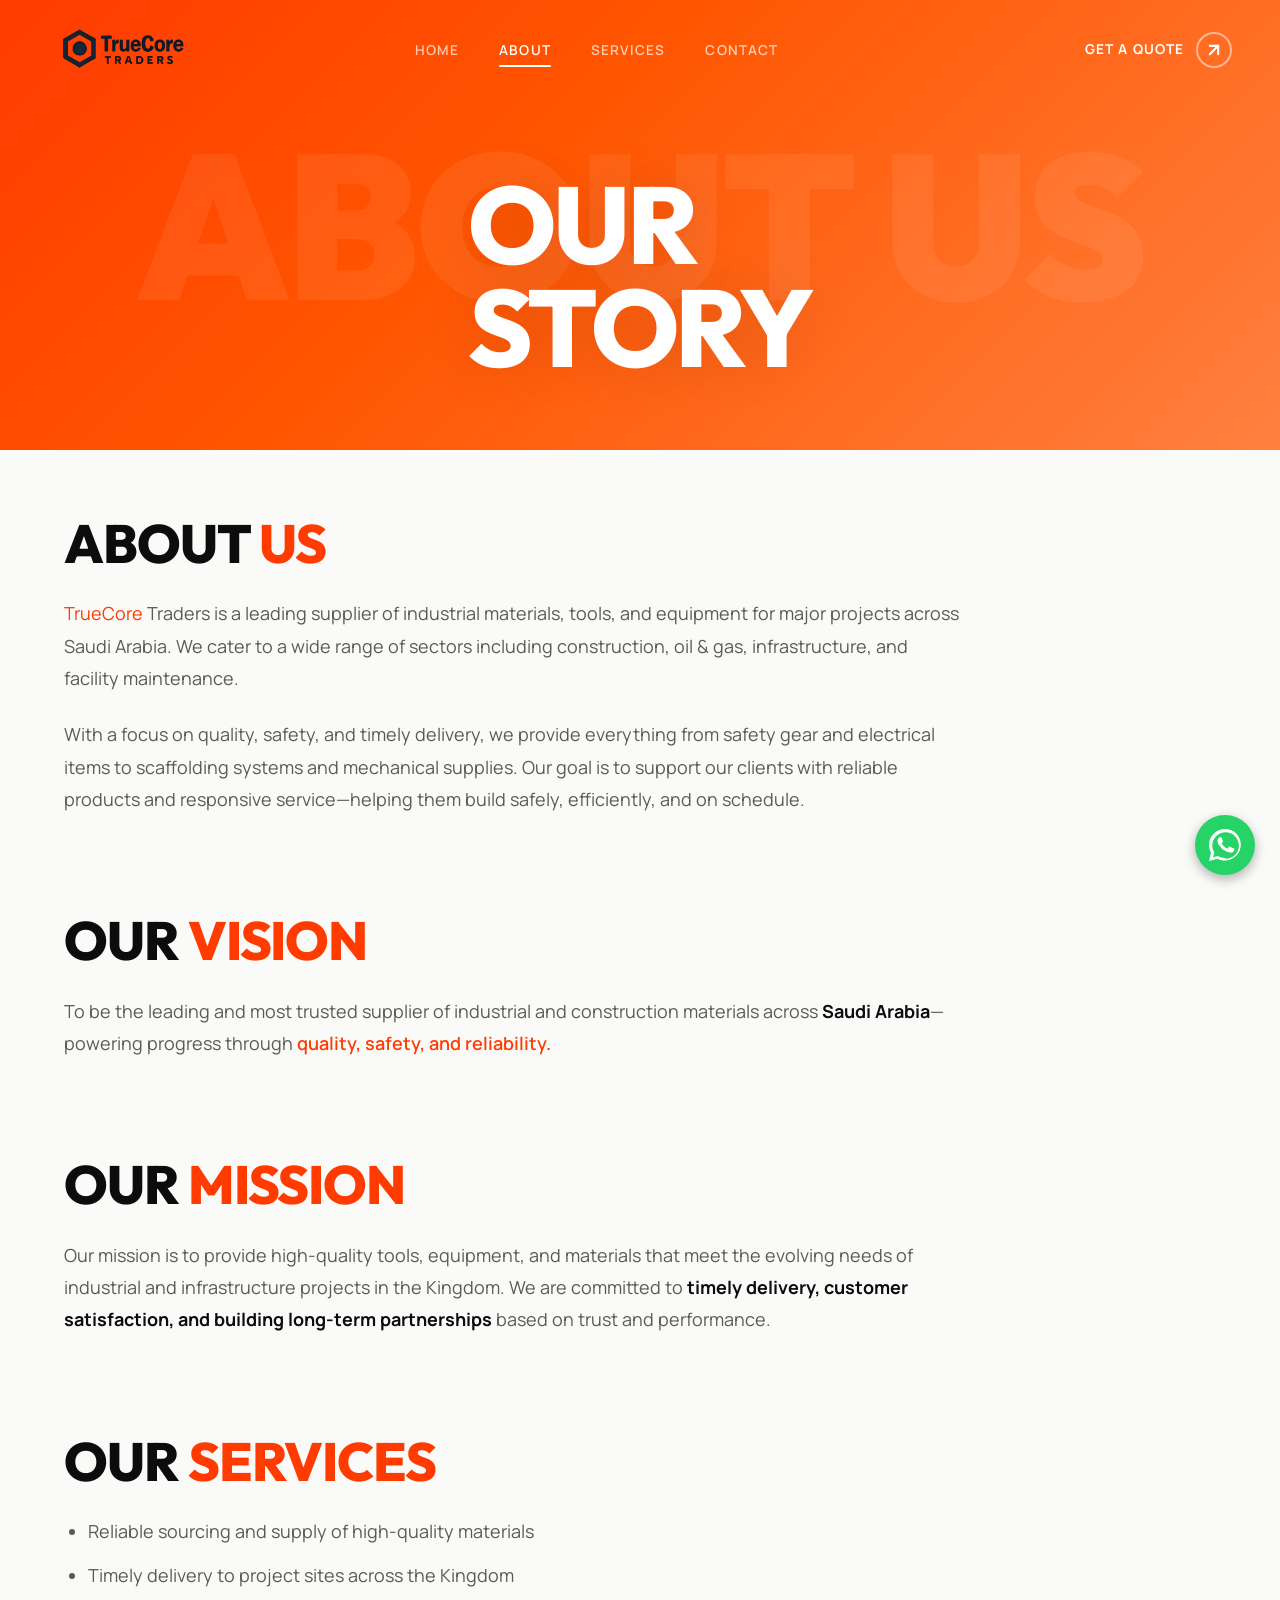
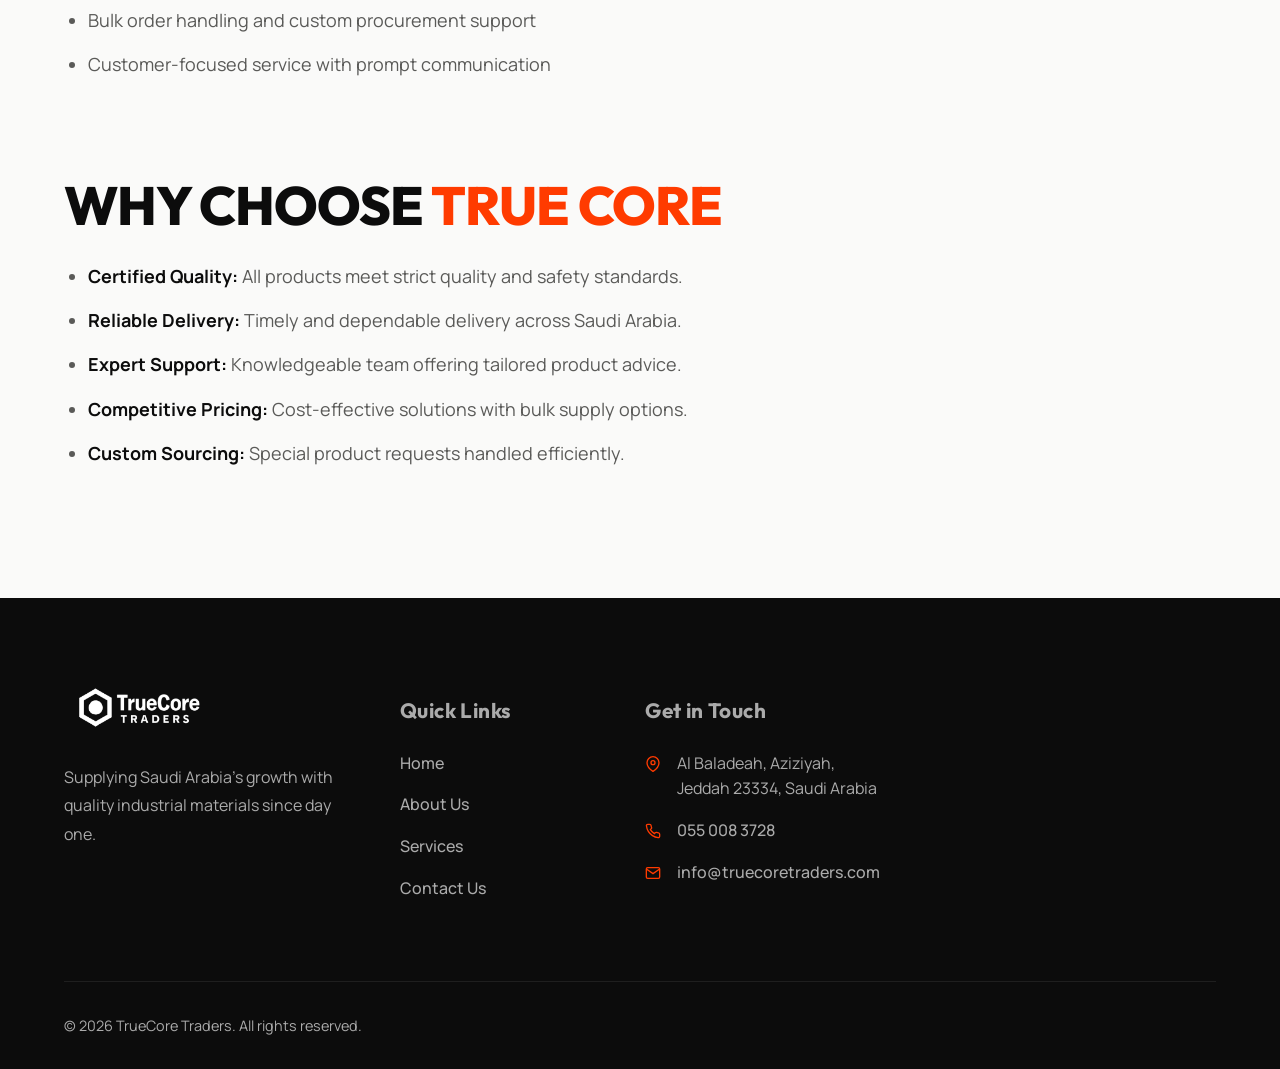
==== commit 55cb2fe4: "Fix SEO word counts and refine content" ====
--- a/about.html
+++ b/about.html
@@ -7,29 +7,32 @@
     <title>About Us | TrueCore Traders</title>
     <meta name="description"
         content="Learn about TrueCore Traders — Saudi Arabia's trusted supplier of industrial materials, safety equipment, power tools, and construction supplies.">
-    <meta name="keywords" content="Safety Equipment, Power & Hand Tools, Electrical Items, Civil & Mechanical Materials, Lifting Equipment, Testing Instruments, Welding Tools & Supplies, Fasteners & Hardware, Lighting Fixtures, Furniture & Plumbing Materials, Cleaning & Maintenance Supplies, Office Supplies, Scaffolding & Access Systems, TrueCore Traders, Saudi Arabia">
-        
+    <meta name="keywords"
+        content="Safety Equipment, Power & Hand Tools, Electrical Items, Civil & Mechanical Materials, Lifting Equipment, Testing Instruments, Welding Tools & Supplies, Fasteners & Hardware, Lighting Fixtures, Furniture & Plumbing Materials, Cleaning & Maintenance Supplies, Office Supplies, Scaffolding & Access Systems, TrueCore Traders, Saudi Arabia">
+
     <!-- Favicon -->
     <link rel="icon" type="image/png" href="logo.png">
     <link rel="apple-touch-icon" href="logo.png">
-    
+
     <!-- Canonical URL -->
-    <link rel="canonical" href="https://www.truecoretraders.com/about.html">
-    
+    <link rel="canonical" href="https://www.truecoretraders.com/about">
+
     <!-- Open Graph Tags -->
     <meta property="og:title" content="About Us | TrueCore Traders">
-    <meta property="og:description" content="Learn about TrueCore Traders — Saudi Arabia's trusted supplier of industrial materials, safety equipment, power tools, and construction supplies.">
+    <meta property="og:description"
+        content="Learn about TrueCore Traders — Saudi Arabia's trusted supplier of industrial materials, safety equipment, power tools, and construction supplies.">
     <meta property="og:image" content="https://www.truecoretraders.com/logo.png">
-    <meta property="og:url" content="https://www.truecoretraders.com/about.html">
+    <meta property="og:url" content="https://www.truecoretraders.com/about">
     <meta property="og:type" content="website">
     <meta property="og:site_name" content="TrueCore Traders">
-    
+
     <!-- Twitter Card Tags -->
     <meta name="twitter:card" content="summary_large_image">
     <meta name="twitter:title" content="About Us | TrueCore Traders">
-    <meta name="twitter:description" content="Learn about TrueCore Traders — Saudi Arabia's trusted supplier of industrial materials, safety equipment, power tools, and construction supplies.">
+    <meta name="twitter:description"
+        content="Learn about TrueCore Traders — Saudi Arabia's trusted supplier of industrial materials, safety equipment, power tools, and construction supplies.">
     <meta name="twitter:image" content="https://www.truecoretraders.com/logo.png">
-    
+
     <link rel="stylesheet" href="styles.css">
     <link
         href="https://fonts.googleapis.com/css2?family=Outfit:wght@400;500;600;700;800;900&family=Manrope:wght@300;400;500;600;700;800&display=swap"
@@ -59,17 +62,17 @@
     <!-- Navigation -->
     <nav class="navbar" id="navbar" aria-label="Main navigation">
         <div class="nav-logo">
-            <a href="index.html" style="text-decoration: none; display: flex; align-items: center;">
+            <a href="/" style="text-decoration: none; display: flex; align-items: center;">
                 <img src="logo.png" alt="TrueCore Logo" class="nav-logo-image">
             </a>
         </div>
         <ul class="nav-links" id="navLinks">
-            <li><a href="index.html">Home</a></li>
-            <li><a href="about.html" class="active">About</a></li>
-            <li><a href="services.html">Services</a></li>
-            <li><a href="contact.html">Contact</a></li>
+            <li><a href="/">Home</a></li>
+            <li><a href="/about" class="active">About</a></li>
+            <li><a href="/services">Services</a></li>
+            <li><a href="/contact">Contact</a></li>
         </ul>
-        <a href="contact.html" class="nav-cta" id="btnQuote">
+        <a href="/contact" class="nav-cta" id="btnQuote">
             <span>GET A QUOTE</span>
             <span class="nav-cta-arrow">
                 <svg width="20" height="20" viewBox="0 0 24 24" fill="none" stroke="currentColor" stroke-width="2.5"
@@ -99,7 +102,8 @@
     </main>
 
     <!-- About, Vision and Mission Section -->
-    <section class="about-vision-mission-section" id="about" style="background: var(--surface-0); padding: 4rem 4rem 8rem 4rem;">
+    <section class="about-vision-mission-section" id="about"
+        style="background: var(--surface-0); padding: 4rem 4rem 8rem 4rem;">
         <div style="max-width: 1200px; margin: 0 auto; display: flex; flex-direction: column; gap: 6rem;">
 
             <!-- About Text -->
@@ -107,12 +111,14 @@
                 <h2 class="section-heading" style="margin-bottom: 1.5rem;">
                     ABOUT <span class="text-accent">US</span>
                 </h2>
-                <p style="color: var(--text-secondary); font-size: 1.125rem; line-height: 1.8; max-width: 900px; font-weight: 400; margin-bottom: 1.5rem;">
+                <p
+                    style="color: var(--text-secondary); font-size: 1.125rem; line-height: 1.8; max-width: 900px; font-weight: 400; margin-bottom: 1.5rem;">
                     <span class="text-accent">TrueCore</span> Traders is a leading supplier of industrial materials,
                     tools, and equipment for major projects across Saudi Arabia. We cater to a wide range of sectors
                     including construction, oil & gas, infrastructure, and facility maintenance.
                 </p>
-                <p style="color: var(--text-secondary); font-size: 1.125rem; line-height: 1.8; max-width: 900px; font-weight: 400;">
+                <p
+                    style="color: var(--text-secondary); font-size: 1.125rem; line-height: 1.8; max-width: 900px; font-weight: 400;">
                     With a focus on quality, safety, and timely delivery, we provide everything from safety gear and
                     electrical items to scaffolding systems and mechanical supplies. Our goal is to support our clients
                     with reliable products and responsive service—helping them build safely, efficiently, and on
@@ -148,6 +154,33 @@
                         style="color: var(--text-primary); font-weight: 700;">timely delivery, customer satisfaction,
                         and building long-term partnerships</span> based on trust and performance.
                 </p>
+            </div>
+
+            <!-- Our Services Text -->
+            <div class="reveal-up" style="--delay: 0.6s;">
+                <h2 class="section-heading" style="margin-bottom: 1.5rem;">
+                    OUR <span style="color: var(--orange-hot);">SERVICES</span>
+                </h2>
+                <ul style="color: var(--text-secondary); font-size: 1.125rem; line-height: 1.8; max-width: 900px; font-weight: 400; padding-left: 1.5rem;">
+                    <li style="margin-bottom: 0.75rem;">Reliable sourcing and supply of high-quality materials</li>
+                    <li style="margin-bottom: 0.75rem;">Timely delivery to project sites across the Kingdom</li>
+                    <li style="margin-bottom: 0.75rem;">Bulk order handling and custom procurement support</li>
+                    <li>Customer-focused service with prompt communication</li>
+                </ul>
+            </div>
+            
+            <!-- Why Choose Us Text -->
+            <div class="reveal-up" style="--delay: 0.8s;">
+                <h2 class="section-heading" style="margin-bottom: 1.5rem;">
+                    WHY CHOOSE <span style="color: var(--orange-hot);">TRUE CORE</span>
+                </h2>
+                <ul style="color: var(--text-secondary); font-size: 1.125rem; line-height: 1.8; max-width: 900px; font-weight: 400; padding-left: 1.5rem;">
+                    <li style="margin-bottom: 0.75rem;"><strong style="color: var(--text-primary);">Certified Quality:</strong> All products meet strict quality and safety standards.</li>
+                    <li style="margin-bottom: 0.75rem;"><strong style="color: var(--text-primary);">Reliable Delivery:</strong> Timely and dependable delivery across Saudi Arabia.</li>
+                    <li style="margin-bottom: 0.75rem;"><strong style="color: var(--text-primary);">Expert Support:</strong> Knowledgeable team offering tailored product advice.</li>
+                    <li style="margin-bottom: 0.75rem;"><strong style="color: var(--text-primary);">Competitive Pricing:</strong> Cost-effective solutions with bulk supply options.</li>
+                    <li><strong style="color: var(--text-primary);">Custom Sourcing:</strong> Special product requests handled efficiently.</li>
+                </ul>
             </div>
 
         </div>
@@ -167,10 +200,10 @@
             <div class="footer-col">
                 <h4>Quick Links</h4>
                 <ul>
-                    <li><a href="index.html">Home</a></li>
-                    <li><a href="about.html">About Us</a></li>
-                    <li><a href="services.html">Services</a></li>
-                    <li><a href="contact.html">Contact Us</a></li>
+                    <li><a href="/">Home</a></li>
+                    <li><a href="/about">About Us</a></li>
+                    <li><a href="/services">Services</a></li>
+                    <li><a href="/contact">Contact Us</a></li>
                 </ul>
             </div>
 
@@ -179,7 +212,11 @@
                 <h4>Get in Touch</h4>
                 <ul class="contact-list">
                     <li>
-                        <svg width="16" height="16" viewBox="0 0 24 24" fill="none" stroke="currentColor" stroke-width="2"><path d="M21 10c0 7-9 13-9 13s-9-6-9-13a9 9 0 0 1 18 0z"></path><circle cx="12" cy="10" r="3"></circle></svg>
+                        <svg width="16" height="16" viewBox="0 0 24 24" fill="none" stroke="currentColor"
+                            stroke-width="2">
+                            <path d="M21 10c0 7-9 13-9 13s-9-6-9-13a9 9 0 0 1 18 0z"></path>
+                            <circle cx="12" cy="10" r="3"></circle>
+                        </svg>
                         <span>Al Baladeah, Aziziyah,<br>Jeddah 23334, Saudi Arabia</span>
                     </li>
                     <li>
@@ -196,7 +233,7 @@
                             <path d="M4 4h16c1.1 0 2 .9 2 2v12c0 1.1-.9 2-2 2H4c-1.1 0-2-.9-2-2V6c0-1.1.9-2 2-2z" />
                             <polyline points="22,6 12,13 2,6" />
                         </svg>
-                        <a href="mailto:info@truecoretraders.com">info@truecoretraders.com</a>
+                        <a href="/contact">info@truecoretraders.com</a>
                     </li>
 
                 </ul>
@@ -255,9 +292,12 @@
         });
     </script>
     <!-- WhatsApp Sticky Button -->
-    <a href="https://wa.me/966550083728" class="whatsapp-sticky" target="_blank" rel="noopener noreferrer" aria-label="Chat on WhatsApp">
+    <a href="https://wa.me/966550083728" class="whatsapp-sticky" target="_blank" rel="nofollow noopener noreferrer"
+        aria-label="Chat on WhatsApp">
         <svg viewBox="0 0 32 32" width="32" height="32" fill="currentColor" xmlns="http://www.w3.org/2000/svg">
-            <path d="M16.002 0c-8.835 0-16.002 7.165-16.002 16 0 2.825.735 5.485 2.03 7.77L.025 31.968l8.4-2.202c2.205 1.155 4.7 1.815 7.377 1.815 8.835 0 16.002-7.165 16.002-16S24.837 0 16.002 0zm0 28.877c-2.39 0-4.63-.615-6.57-1.685l-.475-.26-4.887 1.282 1.305-4.762-.305-.487c-1.185-1.9-1.815-4.14-1.815-6.49 0-7.355 5.985-13.34 13.342-13.34s13.34 5.985 13.34 13.34c0 7.355-5.985 13.34-13.34 13.34zm7.32-9.98c-.4-.2-2.375-1.175-2.74-1.31-.365-.135-.63-.2-.895.2-.265.4-.1.975-.41 1.375-.31.4-.625.45-1.025.25s-1.695-.625-3.23-2c-1.195-1.07-2-2.395-2.23-2.795-.23-.4-.025-.615.175-.815.18-.18.4-.4.6-.6.2-.2.265-.345.4-.575.135-.23.065-.43-.035-.63s-.895-2.155-1.225-2.95c-.32-.775-.645-.67-.895-.68-.24-.01-.515-.01-.78-.01-.265 0-.695.1-1.06.5s-1.395 1.36-1.395 3.32 1.425 3.85 1.625 4.12c.2.265 2.81 4.29 6.81 6.01 3.52 1.515 4.545 1.55 5.375 1.31.96-.28 2.375-.97 2.71-1.91s.335-1.745.235-1.91c-.1-.165-.365-.265-.765-.465z"></path>
+            <path
+                d="M16.002 0c-8.835 0-16.002 7.165-16.002 16 0 2.825.735 5.485 2.03 7.77L.025 31.968l8.4-2.202c2.205 1.155 4.7 1.815 7.377 1.815 8.835 0 16.002-7.165 16.002-16S24.837 0 16.002 0zm0 28.877c-2.39 0-4.63-.615-6.57-1.685l-.475-.26-4.887 1.282 1.305-4.762-.305-.487c-1.185-1.9-1.815-4.14-1.815-6.49 0-7.355 5.985-13.34 13.342-13.34s13.34 5.985 13.34 13.34c0 7.355-5.985 13.34-13.34 13.34zm7.32-9.98c-.4-.2-2.375-1.175-2.74-1.31-.365-.135-.63-.2-.895.2-.265.4-.1.975-.41 1.375-.31.4-.625.45-1.025.25s-1.695-.625-3.23-2c-1.195-1.07-2-2.395-2.23-2.795-.23-.4-.025-.615.175-.815.18-.18.4-.4.6-.6.2-.2.265-.345.4-.575.135-.23.065-.43-.035-.63s-.895-2.155-1.225-2.95c-.32-.775-.645-.67-.895-.68-.24-.01-.515-.01-.78-.01-.265 0-.695.1-1.06.5s-1.395 1.36-1.395 3.32 1.425 3.85 1.625 4.12c.2.265 2.81 4.29 6.81 6.01 3.52 1.515 4.545 1.55 5.375 1.31.96-.28 2.375-.97 2.71-1.91s.335-1.745.235-1.91c-.1-.165-.365-.265-.765-.465z">
+            </path>
         </svg>
     </a>
 
@@ -266,7 +306,7 @@
     {
         "@context": "https://schema.org",
         "@type": "AboutPage",
-        "url": "https://www.truecoretraders.com/about.html",
+        "url": "https://www.truecoretraders.com/about",
         "name": "About TrueCore Traders",
         "description": "Learn about TrueCore Traders — Saudi Arabia's trusted supplier of industrial materials, safety equipment, power tools, and construction supplies.",
         "publisher": {
--- a/styles.css
+++ b/styles.css
@@ -887,6 +887,8 @@
     display: flex;
     flex-direction: column;
     gap: 1.25rem;
+    text-decoration: none;
+    color: inherit;
 }
 
 .service-card:hover {
@@ -896,7 +898,7 @@
 .service-image-box {
     position: relative;
     width: 100%;
-    height: 320px;
+    height: 420px;
     overflow: hidden;
     background: #eaedf0;
     border-radius: var(--radius-lg);
@@ -1346,6 +1348,10 @@
         grid-template-columns: 1fr;
     }
 
+    .service-image-box {
+        height: 320px;
+    }
+
     .about-features {
         flex-direction: column;
         gap: 1.5rem;
